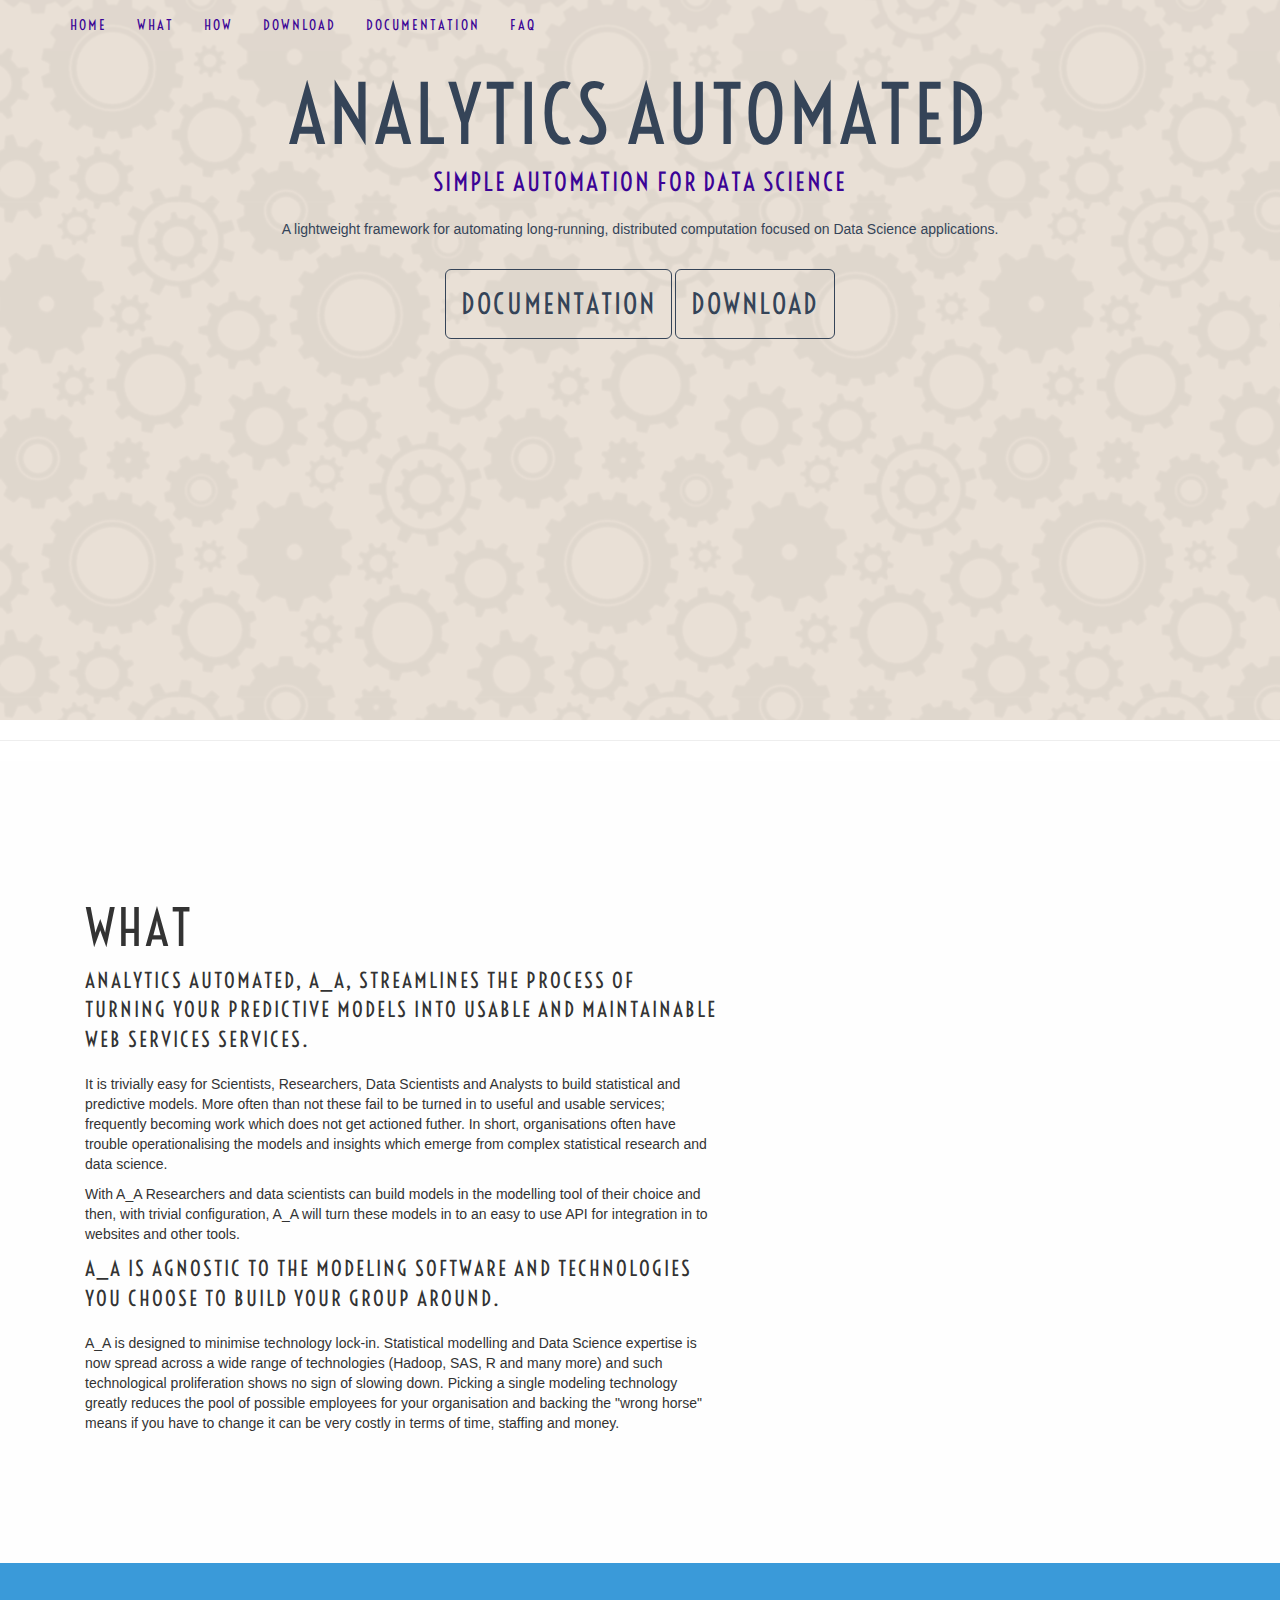
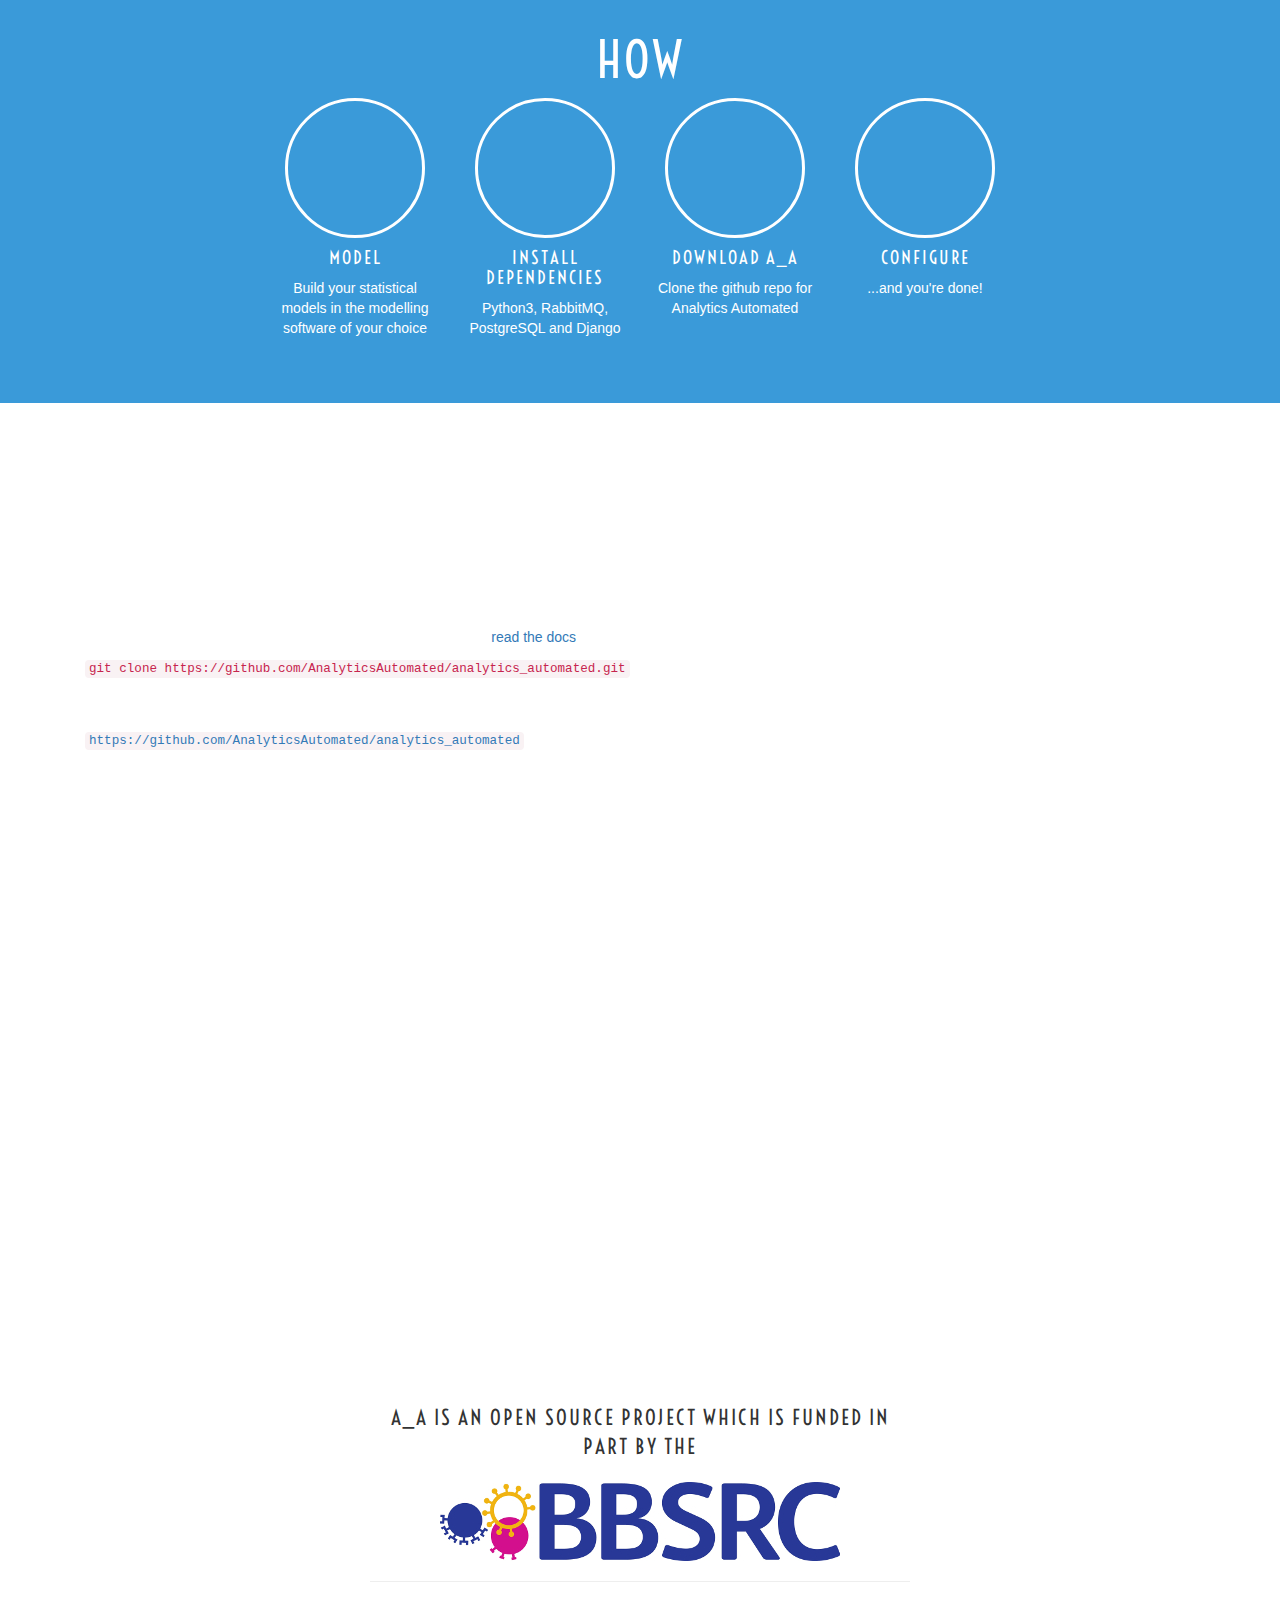
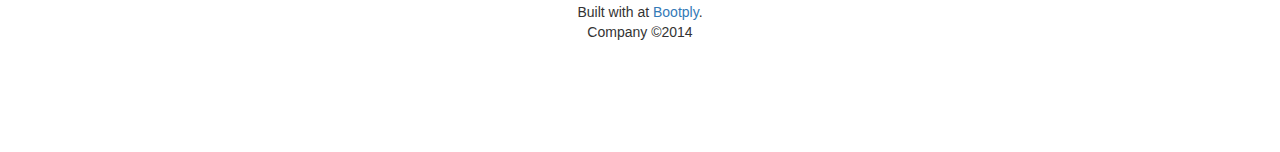
==== faq.html @ ac3662d9 "upgrade to latest font-awesome 4.x" ====
<!DOCTYPE html>
<html lang="en">
	<head>
		<meta http-equiv="content-type" content="text/html; charset=UTF-8">
		<meta charset="utf-8">
		<title>Analytics Automated</title>
		<meta name="generator" content="Bootply" />
		<meta name="viewport" content="width=device-width, initial-scale=1, maximum-scale=1">
		<link href="static/bootstrap-3.3.5-dist/css/bootstrap.min.css" type="text/css" rel="stylesheet">
		<link href="static/css/font-awesome.min.css" type="text/css" rel="stylesheet">
		<!--[if lt IE 9]>
			<script src="//html5shim.googlecode.com/svn/trunk/html5.js"></script>
		<![endif]-->
		<link href="static/css/styles.css" rel="stylesheet">
	</head>
	<body>

<div class="navbar navbar-fixed-top alt" data-spy="affix" data-offset-top="1000">
  <div class="container">
    <div class="navbar-header">
      <a href="#" class="navbar-brand">Home</a>
      <a class="navbar-toggle" data-toggle="collapse" data-target=".navbar-collapse">
        <span class="icon-bar"></span>
        <span class="icon-bar"></span>
        <span class="icon-bar"></span>
      </a>
    </div>
    <div class="navbar-collapse collapse" id="navbar">
      <ul class="nav navbar-nav">
        <li><a href="#sec1">What</a></li>
        <li><a href="#sec2">How</a></li>
        <li><a href="#sec3">Download</a></li>
        <li><a href="documentation.html">Documentation</a></li>
        <li><a href="faq.html">FAQ</a></li>
      </ul>
    </div>
   </div>
</div>

<div class="header alt vert">
  <div class="container">

    <h1>Analytics Automated</h1>
      <p class="lead">Simple automation for Data Science</p>
      <p class="lead_para">A lightweight framework for automating long-running, distributed computation focused on Data Science applications.</p>
      <div>&nbsp;</div>
      <a href="documentation.html" class="btn btn-default btn-lg">Documentation</a>
      <a href="#sec3" class="btn btn-default btn-lg">Download</a>
  </div>
</div>

<hr>

<div id="sec1" class="blurb">
  <div class="container">
    <div class="row">
      <div class="col-md-7">
        <h1>What</h1><p class="lead">Analytics automated, A_A,
          streamlines the process of turning your predictive models into
          usable and maintainable web services services.</p>

          <p>It is trivially easy for Scientists, Researchers, Data
           Scientists and Analysts to build statistical and predictive models.
           More often than not these fail to be turned in to useful and usable
           services; frequently becoming work which does not get actioned
           futher. In short, organisations often have trouble operationalising
           the models and insights which emerge from complex statistical
           research and data science.</p>

          <p>With A_A Researchers and data scientists can build models in the
            modelling tool of their choice and then, with trivial configuration,
            A_A will turn these models in to an easy to use API
            for integration in to websites and other tools.</p>

          <p class="lead">A_A is agnostic to the modeling software and technologies you
            choose to build your group around.</p>

            <p>A_A is designed to minimise technology lock-in. Statistical
              modelling and Data Science expertise is now spread
              across a wide range of technologies (Hadoop, SAS, R and many more)
              and such technological proliferation shows no sign of slowing
              down. Picking a single modeling technology greatly reduces the
              pool of possible employees for your organisation and backing
              the "wrong horse" means if you have to change it can be very
              costly in terms of time, staffing and money.</p>

      </div>
      <div class="col-md-5">
        <h1 class="pull-right"><i class="icon-code-fork icon-3x"></i> <i class="icon-cogs icon-3x"></i> <i class="icon-bar-chart icon-3x"></i></h1>
      </div>
    </div>
  </div>
</div>

<div class="featurette" id="sec2">
  <div class="container">
    <div class="row">
      <div class="col-md-12 text-center">
        <h1>How</h1>
      </div>
    </div>
    <div class="row">
      <div class="col-md-2 col-md-offset-2 text-center">
        <div class="featurette-item">
          <i class="icon-bar-chart"></i>
          <h4>Model</h4>
          <p>Build your statistical models in the modelling software of your
            choice</p>
        </div>
      </div>
      <div class="col-md-2 text-center">
        <div class="featurette-item">
          <i class="icon-download-alt"></i>
          <h4>Install Dependencies</h4>
          <p>Python3, RabbitMQ, PostgreSQL and Django</p>
        </div>
      </div>
      <div class="col-md-2 text-center">
        <div class="featurette-item">
          <i class="icon-github-sign"></i>
          <h4>Download A_A</h4>
          <p>Clone the github repo for Analytics Automated</p>
        </div>
      </div>
      <div class="col-md-2 text-center">
        <div class="featurette-item">
          <i class="icon-sitemap"></i>
          <h4>Configure</h4>
          <p>...and you're done!</p>
        </div>
      </div>
    </div>
  </div>
</div>

<div class="callout" id="sec3">
  <div class="container">
    <div class="row">
      <div class="col-md-7">
        <h1>Download</h1><p class="lead">You can download A_A by cloning the
        github repository.</p>
        <p>A_A has a large number of dependencies we strongly advise you <a href="">read the docs</a>
          before you get going.</p>
        <code>git clone https://github.com/AnalyticsAutomated/analytics_automated.git</code>
        <br /><br />
        <p>Alternatively visit the repository, make a fork and help us out!</p>
        <code><a href="https://github.com/AnalyticsAutomated/analytics_automated">https://github.com/AnalyticsAutomated/analytics_automated</a></code>
      </div>
      <div class="col-md-5">
        <h1 class="pull-right"><i class="icon-download-alt icon-3x"></i> <i class="icon-github-sign icon-3x"></i></h1>
      </div>
    </div>
  </div>
</div>


<footer>
  <div class="container">
    <div class="row">
      <div class="col-md-6 col-md-offset-3 text-center">
        <p class="lead">A_A is an Open Source project which is funded in part by the</p>
        <p><img src="static/images/bbsrc.jpg"></p>
        <hr>
        <p>Built with <i class="icon-heart-empty"></i> at <a href="http://www.bootply.com">Bootply</a>.<br>Company ©2014</p>
      </div>
    </div>
  </div>
</footer>
	<!-- script references -->
		<script src="//ajax.googleapis.com/ajax/libs/jquery/2.0.2/jquery.min.js"></script>
		<script src="static/bootstrap-3.3.5-dist/js/bootstrap.min.js"></script>
		<script src="static/js/scripts.js"></script>
	</body>
</html>
---- static/css/styles.css ----
/* -- custom css for Bootstrap 3.x --*/

/* move special fonts to HTML head for better performance */
@font-face {
  font-family: 'Voltaire';
  font-style: normal;
  font-weight: 400;
  src: local('Voltaire'), url('../fonts/Bcdym-dNGztfenGzlRsZ3_esZW2xOQ-xsNqO47m55DA.woff2') format('woff2'), url('../fonts/ag0Q3_6hjQFerbCN2Eewq_esZW2xOQ-xsNqO47m55DA.woff') format('woff');
}

/* Dark Blue   #354458
Light Blue     #3a9ad9
Contrast Green #29aba4
Beige          #e9e0d6
Red            #eb7260
Purple         #
*/

html,
body {
  height: 100%;
  width: 100%;
  font-family:Arial,sans-serif;
}

/* fix bs3 horizontal scrollbar bug */
.row { margin: 0; padding: 0 }


/* use special fonts in certain elements */
h1,h2,h3,h4,.lead,.btn,.navbar a {
  text-transform:uppercase;
  font-family:'Voltaire',Arial,sans-serif;
  letter-spacing:2px;
}

h1 {
  font-size:50px;
}

/* make images gray */
img.grayscale {
    filter: url("data:image/svg+xml;utf8,<svg xmlns=\'http://www.w3.org/2000/svg\'><filter id=\'grayscale\'><feColorMatrix type=\'matrix\' values=\'0.3333 0.3333 0.3333 0 0 0.3333 0.3333 0.3333 0 0 0.3333 0.3333 0.3333 0 0 0 0 0 1 0\'/></filter></svg>#grayscale"); /* Firefox 10+, Firefox on Android */
    filter: gray; /* IE6-9 */
    -webkit-filter: grayscale(100%); /* Chrome 19+, Safari 6+, Safari 6+ iOS */
}

.icon-bar {
   background-color:#fff;
}

.scroll-down a, .scroll-top a {
   color:#ffffff;
}

.scroll-down {
   position:fixed;
   bottom:20%;
   right:0%;
   color:#f9f9f9;
}

.scroll-top {
  background-color:#dbdbdb;
}

.vert {
  vertical-align: middle;
  width:100%;
  padding-top:4%;
  text-align:center;
}

.header .btn-lg {
   font-size:28px;
   border-color:#354458;
   padding:15px;
   background-color:transparent;
   color:#354458;
}

.header .btn-lg:hover {
   background-color:#f1f2f8;
   color:#354458;
}

.navbar a {
  color:#3B0496;
  font-size:14px;
}

.navbar-bold.affix {
  background-color:#eb7260;
}

.navbar-bold {
  background-color:#eb7260;
  font-family:'Helvetica Neue',Helvetica,Arial,sans-serif;
}

.navbar-bold li a:hover, .navbar-bold li.active {
  background-color:#eb7260;
}


.header h1 {
  font-size:80px;
  -webkit-text-stroke: 1px rgba(f,f,f,0.1);
  color:#431a6d;
  color:#354458;
  margin-left:-5px;
  margin-bottom:5px;
  text-transform:uppercase;
}

.header .lead {
  color:#eb7260;
  font-size:25px;
}

.header {
  height: 80%;
}

/* use alt in navbar and header for different color */

.alt {
  background: #e9e0d6 url('../images/pt_topo_l.png') repeat center center fixed;
}

.alt .lead {
  color: #3B0496;
}

.lead_para {
  color: #354458;
}

.alt.affix {
  background-color:#e9e0d6;
}

.alt li a:hover, .alt li.active {
  background-color:#f1f2f8;
}

.blurb {
  padding: 120px 0;
  background-color:#fefefe;
}

.blurb .panel {
  background-color:transparent;
}

.bright {
  background: #dbdbdb url('../images/pt_topo.png') repeat center center fixed;
  color:#777;
}

.featurette {
  background: #3a9ad9;
  padding: 50px 0;
  color: #ffffff;
}

.featurette-item {
  margin-bottom: 15px;
}

.featurette-item > i {
  border: 3px solid #ffffff;
  border-radius: 50%;
  display: inline-block;
  font-size: 56px;
  width: 140px;
  height: 140px;
  line-height: 136px;
  vertical-align: middle;
  text-align: center;
}

.featurette-item > i:hover {
  font-size: 68px;
}

.callout {
  color: #ffffff;
  padding-top:7%;
  height: 100%;
  width: 100%;
  background: url('../images/Clock_Cogs_blur.jpg') no-repeat center center fixed;
  -webkit-background-size: cover;
  -moz-background-size: cover;
  -o-background-size: cover;
  background-size: cover;
}

.gallery {
  padding: 50px 0;
}

.call-to-action {
  background: #eeeeee;
  padding: 50px 0;
}

.call-to-action .btn {
  margin: 10px;
}

footer {
  padding: 100px 0;
}

/* -- end custom css for Bootstrap 3.x --*/
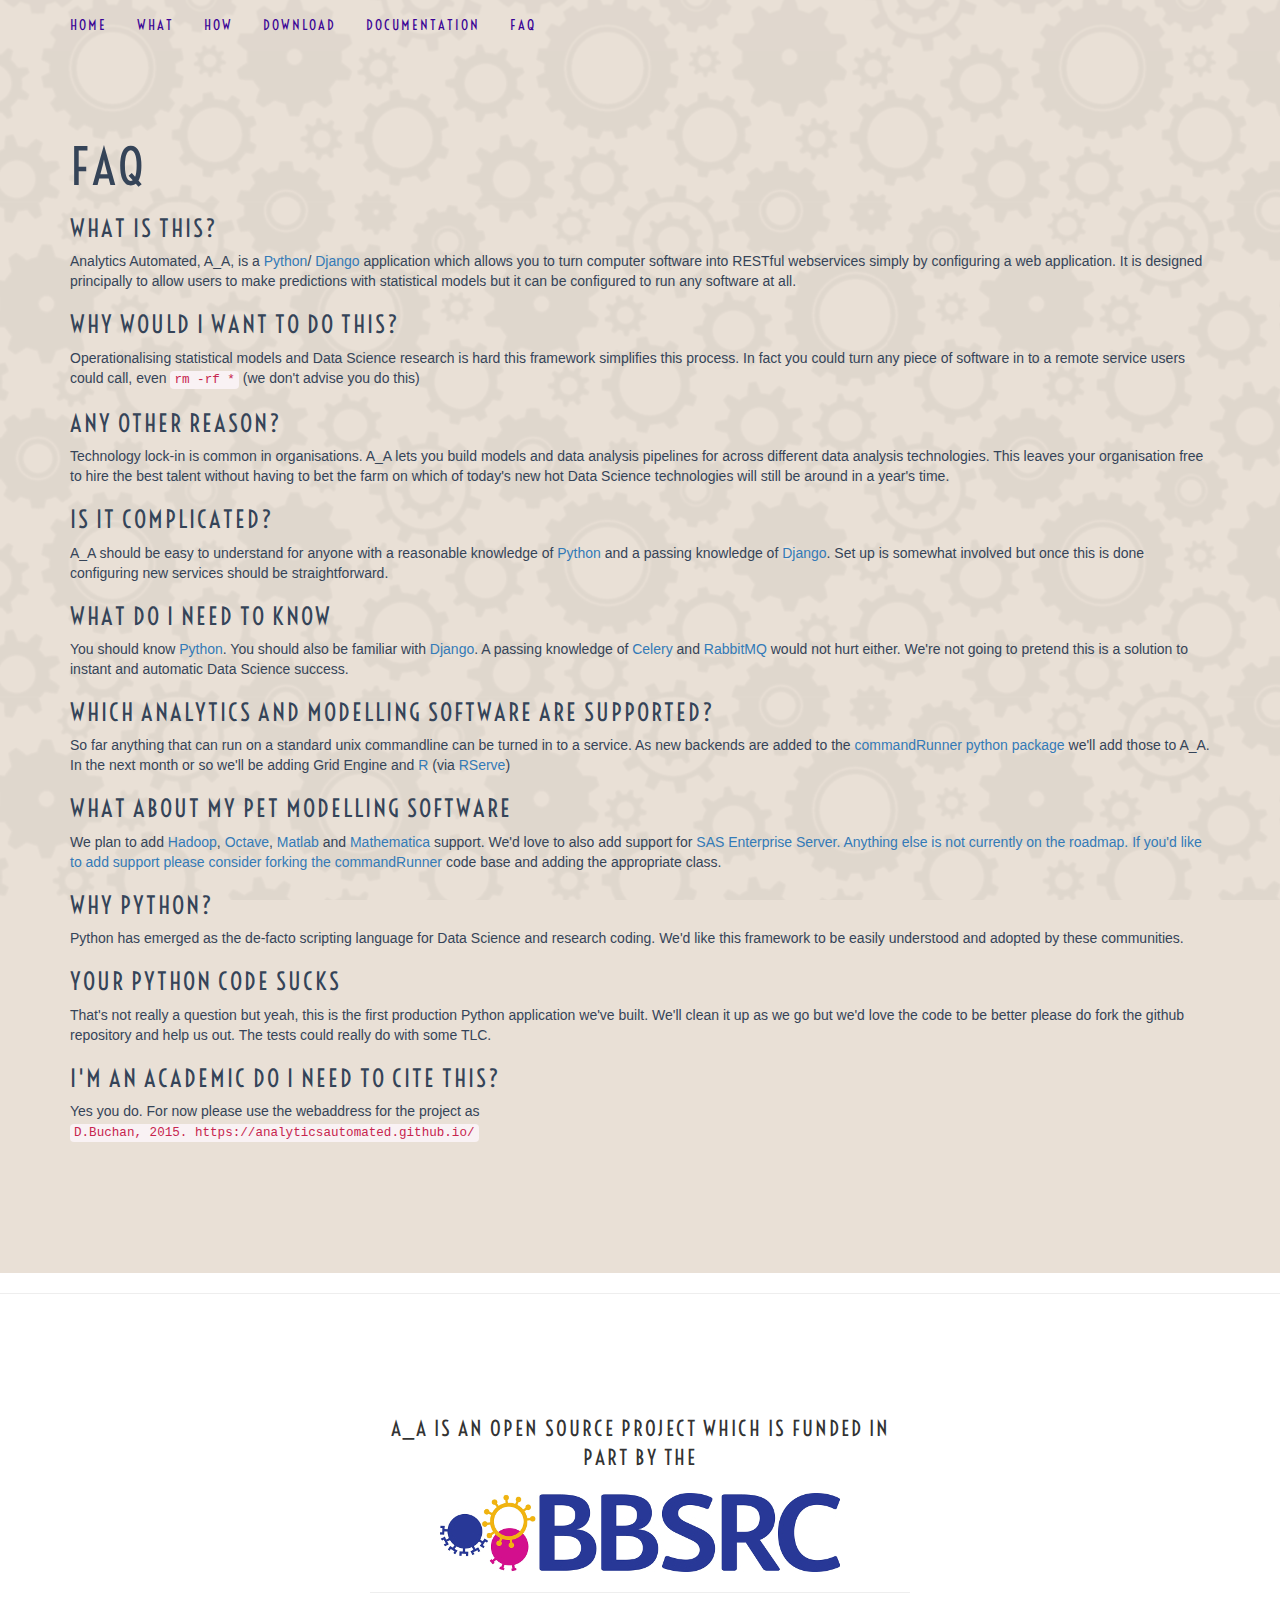
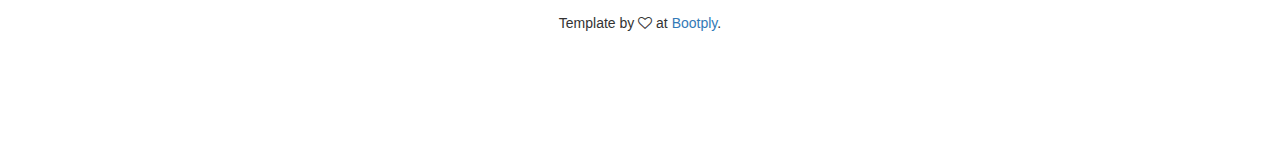
==== commit ce1d6b5d: "added faq" ====
--- a/faq.html
+++ b/faq.html
@@ -18,7 +18,7 @@
 <div class="navbar navbar-fixed-top alt" data-spy="affix" data-offset-top="1000">
   <div class="container">
     <div class="navbar-header">
-      <a href="#" class="navbar-brand">Home</a>
+      <a href="index.html" class="navbar-brand">Home</a>
       <a class="navbar-toggle" data-toggle="collapse" data-target=".navbar-collapse">
         <span class="icon-bar"></span>
         <span class="icon-bar"></span>
@@ -27,9 +27,9 @@
     </div>
     <div class="navbar-collapse collapse" id="navbar">
       <ul class="nav navbar-nav">
-        <li><a href="#sec1">What</a></li>
-        <li><a href="#sec2">How</a></li>
-        <li><a href="#sec3">Download</a></li>
+        <li><a href="index.html#sec1">What</a></li>
+        <li><a href="index.html#sec2">How</a></li>
+        <li><a href="index.html#sec3">Download</a></li>
         <li><a href="documentation.html">Documentation</a></li>
         <li><a href="faq.html">FAQ</a></li>
       </ul>
@@ -37,131 +37,96 @@
    </div>
 </div>
 
-<div class="header alt vert">
+<div class="faq_blurb">
   <div class="container">
+    <h1>FAQ</h1>
+		<ul class="list-unstyled">
+  		<li><h3>What is this?</h3>
+				<p>Analytics Automated, A_A, is a
+				<a href="https://www.python.org/download/releases/3.0/">Python</a>/
+				<a href="https://www.djangoproject.com/">Django</a> application which
+				allows you to turn computer software into RESTful webservices simply by
+				configuring a web application. It is designed principally to allow
+				users to make predictions with statistical models but it can be
+				configured to run any software at all.</p>
+			</li>
+			<li><h3>Why would I want to do this?</h3>
+				<p>Operationalising statistical models and Data Science research is
+				hard this framework simplifies this process. In fact you could turn
+				any piece of software in to a remote service users could call, even
+				<code>rm -rf *</code> (we don't advise you do this)</p>
+			</li>
+			<li><h3>Any other reason?</h3>
+				<p>Technology lock-in is common in organisations. A_A lets you build
+				models and data analysis pipelines for across different data
+				analysis technologies. This leaves your organisation free to hire
+				the best talent without having to bet the farm on which of today's
+				new hot Data Science technologies will still be around in a year's
+				time.</p>
+			</li>
+			<li><h3>Is it complicated?</h3>
+				<p>A_A should be easy to understand for anyone with a reasonable
+				knowledge of <a href="https://www.python.org/download/releases/3.0/">Python</a>
+				and a passing knowledge of <a href="https://www.djangoproject.com/">Django</a>. Set up is
+				somewhat involved but once this is done configuring new services should
+				be straightforward.</p>
+			</li>
+			<li><h3>What do I need to know</h3>
+				<p>You should know
+					<a href="https://www.python.org/download/releases/3.0/">Python</a>.
+					You should also be familiar with <a href="https://www.djangoproject.com/">Django</a>.
+					A passing knowledge of <a href="http://www.celeryproject.org/">Celery</a>
+					and <a href="https://www.rabbitmq.com/">RabbitMQ</a> would not hurt either.
+					We're not going to pretend this is a solution to instant and automatic
+					Data Science success.</p>
+			</li>
+			<li><h3>Which analytics and modelling software are supported?</h3>
+				<p>So far anything that can run on a standard unix commandline
+				can be turned in to a service. As new backends are added to the
+				<a href="https://pypi.python.org/pypi/commandRunner">commandRunner python package</a>
+				we'll add those to A_A. In the next month	or so we'll be adding	Grid
+				Engine and <a href="https://www.r-project.org/">R</a> (via
+				<a href="https://rforge.net/Rserve/">RServe</a>)</p>
+			</li>
+			<li><h3>What about my pet modelling software</h3>
+				<p>We plan to add <a href="https://hadoop.apache.org/">Hadoop</a>,
+					<a href="https://www.gnu.org/software/octave/">Octave</a>,
+					<a href="http://uk.mathworks.com/">Matlab</a> and
+					<a href="https://www.wolfram.com/mathematica/">Mathematica</a> support. We'd love to also
+				add support for <a href="">SAS Enterprise Server. Anything else is not currently
+				on the roadmap. If you'd like to add support please consider forking
+				the <a href="ttps://pypi.python.org/pypi/commandRunner">commandRunner</a> code base and adding the appropriate class.</p>
+			</li>
+			<li><h3>Why Python?</h3>
+				<p>Python has emerged as the de-facto scripting language for Data
+					 Science and research coding. We'd like this framework to be easily
+					understood and adopted by these communities.</p>
+			</li>
+			<li><h3>Your Python code sucks</h3>
+				<p>That's not really a question but yeah, this is the first production
+				Python application we've built. We'll clean it up as we go but we'd
+				love the code to be better please do fork the github repository and
+				help us out. The tests could really	do with some TLC.</p>
+			</li>
+			<li><h3>I'm an academic do I need to cite this?</h3>
+				<p>Yes you do. For now please use the webaddress for the project as<br />
+				<code>D.Buchan, 2015. https://analyticsautomated.github.io/</code></p>
+			</li>
 
-    <h1>Analytics Automated</h1>
-      <p class="lead">Simple automation for Data Science</p>
-      <p class="lead_para">A lightweight framework for automating long-running, distributed computation focused on Data Science applications.</p>
-      <div>&nbsp;</div>
-      <a href="documentation.html" class="btn btn-default btn-lg">Documentation</a>
-      <a href="#sec3" class="btn btn-default btn-lg">Download</a>
+		</ul>
   </div>
 </div>
 
 <hr>
-
-<div id="sec1" class="blurb">
-  <div class="container">
-    <div class="row">
-      <div class="col-md-7">
-        <h1>What</h1><p class="lead">Analytics automated, A_A,
-          streamlines the process of turning your predictive models into
-          usable and maintainable web services services.</p>
-
-          <p>It is trivially easy for Scientists, Researchers, Data
-           Scientists and Analysts to build statistical and predictive models.
-           More often than not these fail to be turned in to useful and usable
-           services; frequently becoming work which does not get actioned
-           futher. In short, organisations often have trouble operationalising
-           the models and insights which emerge from complex statistical
-           research and data science.</p>
-
-          <p>With A_A Researchers and data scientists can build models in the
-            modelling tool of their choice and then, with trivial configuration,
-            A_A will turn these models in to an easy to use API
-            for integration in to websites and other tools.</p>
-
-          <p class="lead">A_A is agnostic to the modeling software and technologies you
-            choose to build your group around.</p>
-
-            <p>A_A is designed to minimise technology lock-in. Statistical
-              modelling and Data Science expertise is now spread
-              across a wide range of technologies (Hadoop, SAS, R and many more)
-              and such technological proliferation shows no sign of slowing
-              down. Picking a single modeling technology greatly reduces the
-              pool of possible employees for your organisation and backing
-              the "wrong horse" means if you have to change it can be very
-              costly in terms of time, staffing and money.</p>
-
-      </div>
-      <div class="col-md-5">
-        <h1 class="pull-right"><i class="icon-code-fork icon-3x"></i> <i class="icon-cogs icon-3x"></i> <i class="icon-bar-chart icon-3x"></i></h1>
-      </div>
-    </div>
-  </div>
-</div>
-
-<div class="featurette" id="sec2">
-  <div class="container">
-    <div class="row">
-      <div class="col-md-12 text-center">
-        <h1>How</h1>
-      </div>
-    </div>
-    <div class="row">
-      <div class="col-md-2 col-md-offset-2 text-center">
-        <div class="featurette-item">
-          <i class="icon-bar-chart"></i>
-          <h4>Model</h4>
-          <p>Build your statistical models in the modelling software of your
-            choice</p>
-        </div>
-      </div>
-      <div class="col-md-2 text-center">
-        <div class="featurette-item">
-          <i class="icon-download-alt"></i>
-          <h4>Install Dependencies</h4>
-          <p>Python3, RabbitMQ, PostgreSQL and Django</p>
-        </div>
-      </div>
-      <div class="col-md-2 text-center">
-        <div class="featurette-item">
-          <i class="icon-github-sign"></i>
-          <h4>Download A_A</h4>
-          <p>Clone the github repo for Analytics Automated</p>
-        </div>
-      </div>
-      <div class="col-md-2 text-center">
-        <div class="featurette-item">
-          <i class="icon-sitemap"></i>
-          <h4>Configure</h4>
-          <p>...and you're done!</p>
-        </div>
-      </div>
-    </div>
-  </div>
-</div>
-
-<div class="callout" id="sec3">
-  <div class="container">
-    <div class="row">
-      <div class="col-md-7">
-        <h1>Download</h1><p class="lead">You can download A_A by cloning the
-        github repository.</p>
-        <p>A_A has a large number of dependencies we strongly advise you <a href="">read the docs</a>
-          before you get going.</p>
-        <code>git clone https://github.com/AnalyticsAutomated/analytics_automated.git</code>
-        <br /><br />
-        <p>Alternatively visit the repository, make a fork and help us out!</p>
-        <code><a href="https://github.com/AnalyticsAutomated/analytics_automated">https://github.com/AnalyticsAutomated/analytics_automated</a></code>
-      </div>
-      <div class="col-md-5">
-        <h1 class="pull-right"><i class="icon-download-alt icon-3x"></i> <i class="icon-github-sign icon-3x"></i></h1>
-      </div>
-    </div>
-  </div>
-</div>
-
 
 <footer>
   <div class="container">
     <div class="row">
       <div class="col-md-6 col-md-offset-3 text-center">
         <p class="lead">A_A is an Open Source project which is funded in part by the</p>
-        <p><img src="static/images/bbsrc.jpg"></p>
+        <p><a href="http://www.bbsrc.ac.uk/"><img src="static/images/bbsrc.jpg"></a></p>
         <hr>
-        <p>Built with <i class="icon-heart-empty"></i> at <a href="http://www.bootply.com">Bootply</a>.<br>Company ©2014</p>
+        <p>Template by <i class="fa fa-heart-o"></i> at <a href="http://www.bootply.com">Bootply</a>.<br></p>
       </div>
     </div>
   </div>
--- a/static/css/styles.css
+++ b/static/css/styles.css
@@ -71,6 +71,14 @@
   text-align:center;
 }
 
+.faq {
+  vertical-align: middle;
+  width:100%;
+  padding-top:4%;
+  height: 100%;
+}
+
+
 .header .btn-lg {
    font-size:28px;
    border-color:#354458;
@@ -106,7 +114,6 @@
 .header h1 {
   font-size:80px;
   -webkit-text-stroke: 1px rgba(f,f,f,0.1);
-  color:#431a6d;
   color:#354458;
   margin-left:-5px;
   margin-bottom:5px;
@@ -152,6 +159,18 @@
 .blurb .panel {
   background-color:transparent;
 }
+
+.faq_blurb {
+  padding: 120px 0;
+  color:#354458;
+  background: #e9e0d6 url('../images/pt_topo_l.png') repeat center center fixed;
+}
+
+.faq_blurb .panel {
+  background-color:transparent;
+}
+
+
 
 .bright {
   background: #dbdbdb url('../images/pt_topo.png') repeat center center fixed;
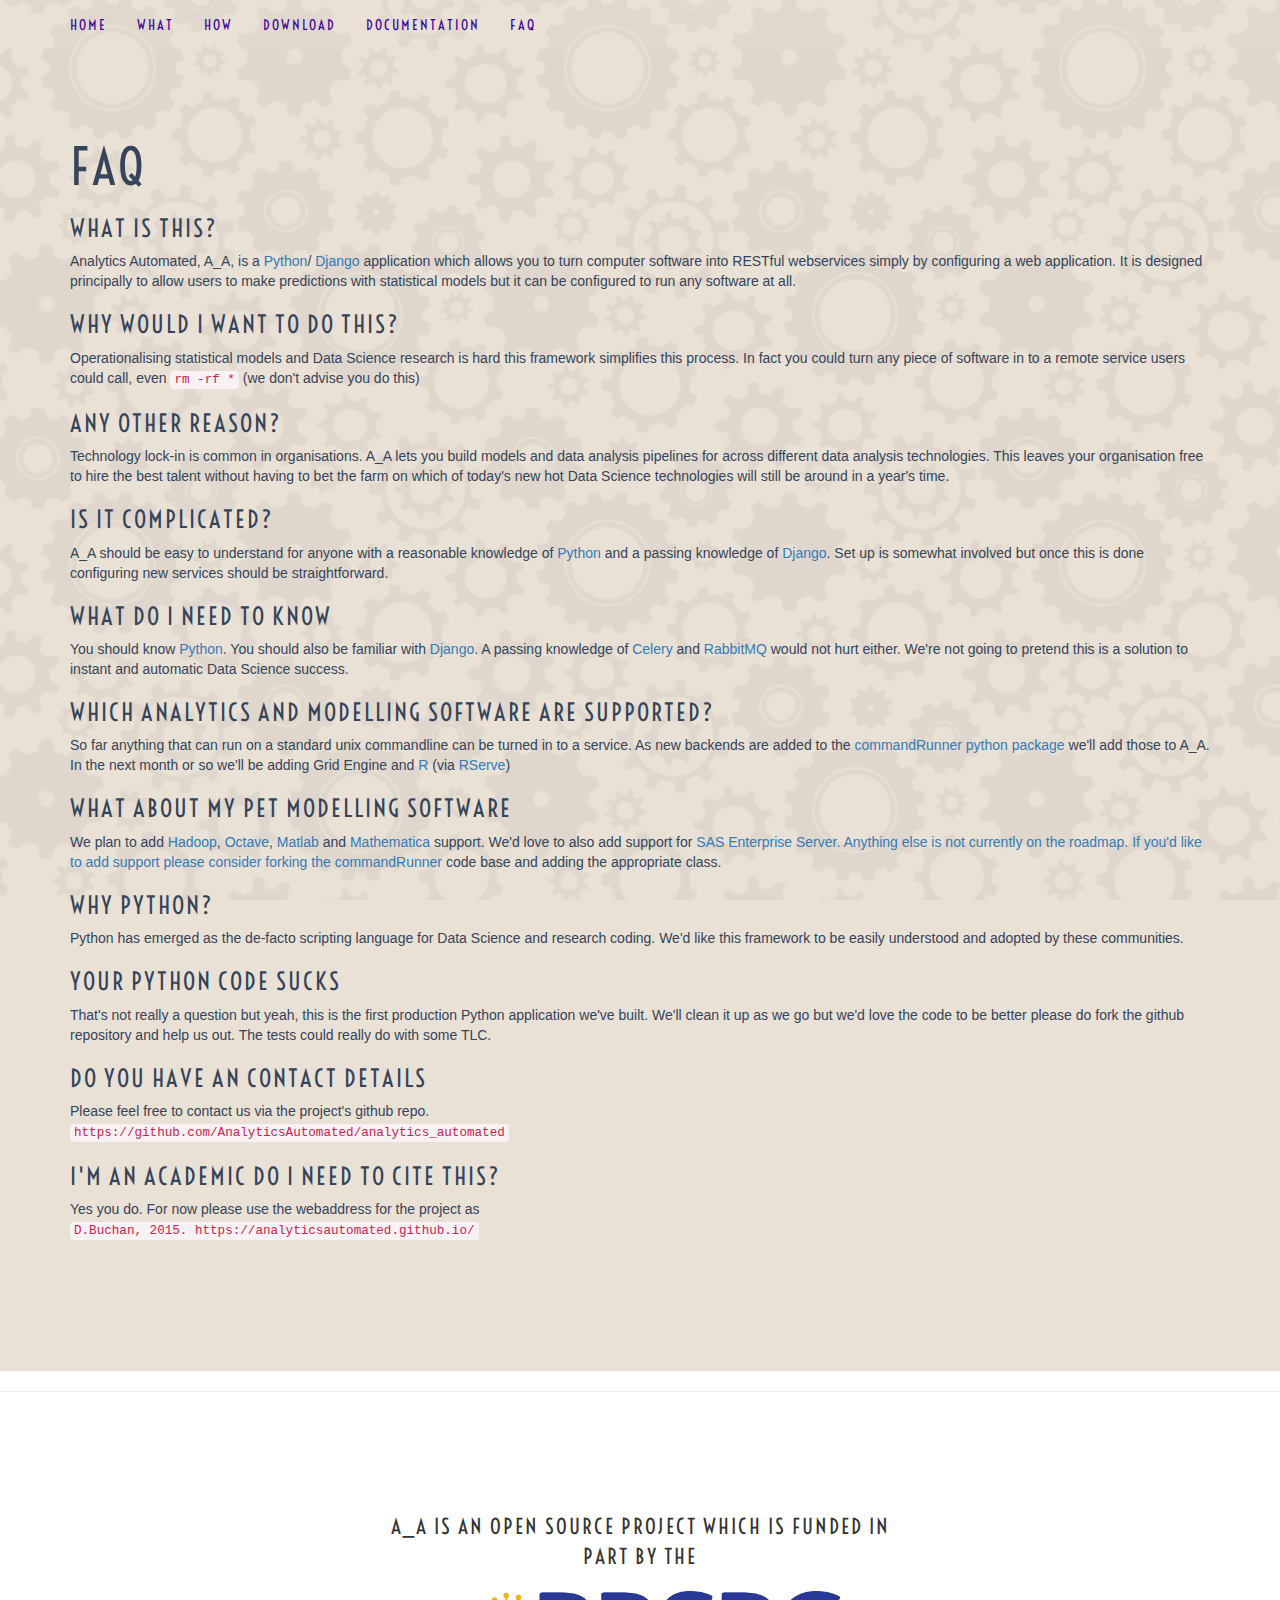
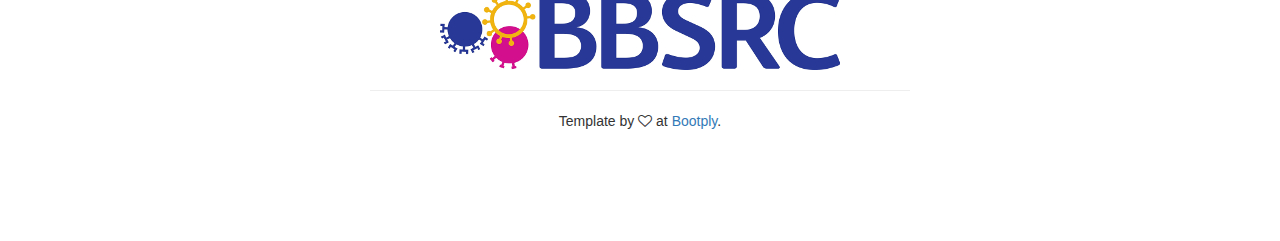
==== commit 53d93bb1: "added faq" ====
--- a/faq.html
+++ b/faq.html
@@ -108,6 +108,11 @@
 				love the code to be better please do fork the github repository and
 				help us out. The tests could really	do with some TLC.</p>
 			</li>
+			<li><h3>Do you have an contact details</h3>
+				<p>Please feel free to contact us via the project's github repo.<br />
+				<code>https://github.com/AnalyticsAutomated/analytics_automated</code></p>
+			</li>
+
 			<li><h3>I'm an academic do I need to cite this?</h3>
 				<p>Yes you do. For now please use the webaddress for the project as<br />
 				<code>D.Buchan, 2015. https://analyticsautomated.github.io/</code></p>
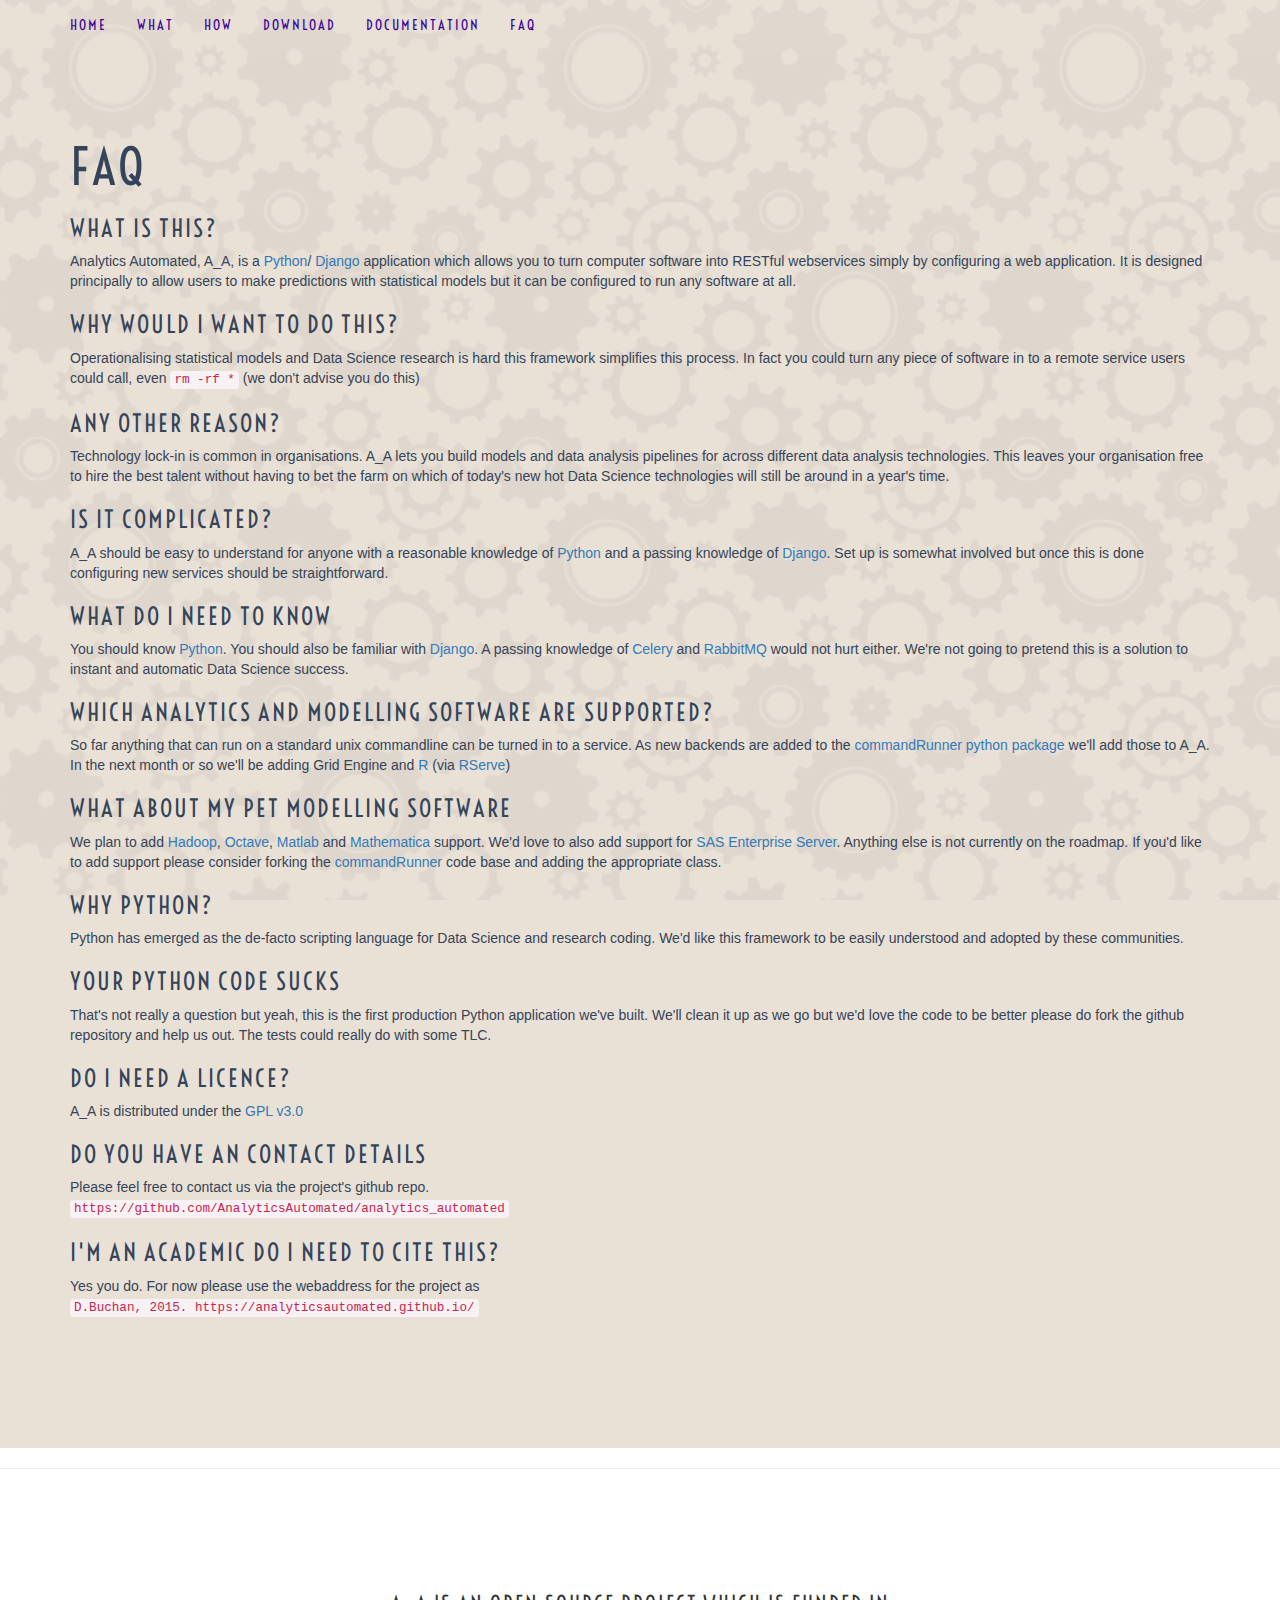
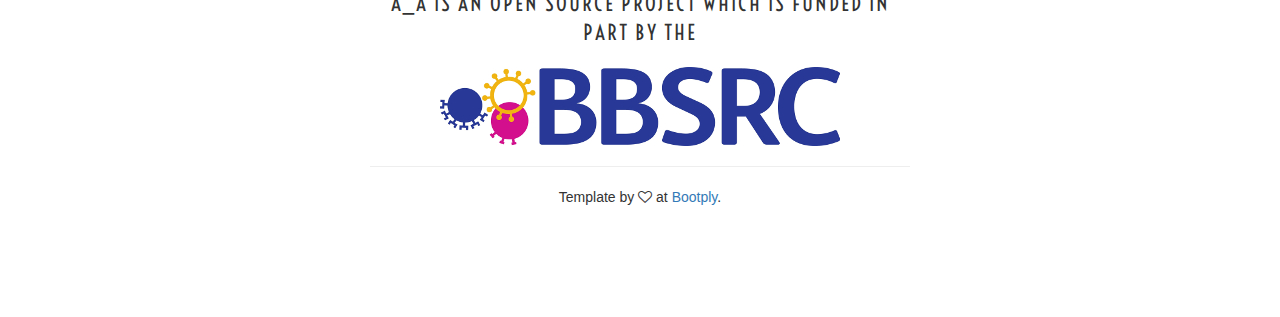
==== commit 0deaffd8: "faq typo" ====
--- a/faq.html
+++ b/faq.html
@@ -93,7 +93,7 @@
 					<a href="https://www.gnu.org/software/octave/">Octave</a>,
 					<a href="http://uk.mathworks.com/">Matlab</a> and
 					<a href="https://www.wolfram.com/mathematica/">Mathematica</a> support. We'd love to also
-				add support for <a href="">SAS Enterprise Server. Anything else is not currently
+				add support for <a href="https://support.sas.com">SAS Enterprise Server</a>. Anything else is not currently
 				on the roadmap. If you'd like to add support please consider forking
 				the <a href="ttps://pypi.python.org/pypi/commandRunner">commandRunner</a> code base and adding the appropriate class.</p>
 			</li>
@@ -108,6 +108,10 @@
 				love the code to be better please do fork the github repository and
 				help us out. The tests could really	do with some TLC.</p>
 			</li>
+			<li><h3>Do I need a licence?</h3>
+				<p>A_A is distributed under the <a href="https://www.gnu.org/licenses/gpl-3.0.en.html">GPL v3.0</a></p>
+			</li>
+
 			<li><h3>Do you have an contact details</h3>
 				<p>Please feel free to contact us via the project's github repo.<br />
 				<code>https://github.com/AnalyticsAutomated/analytics_automated</code></p>
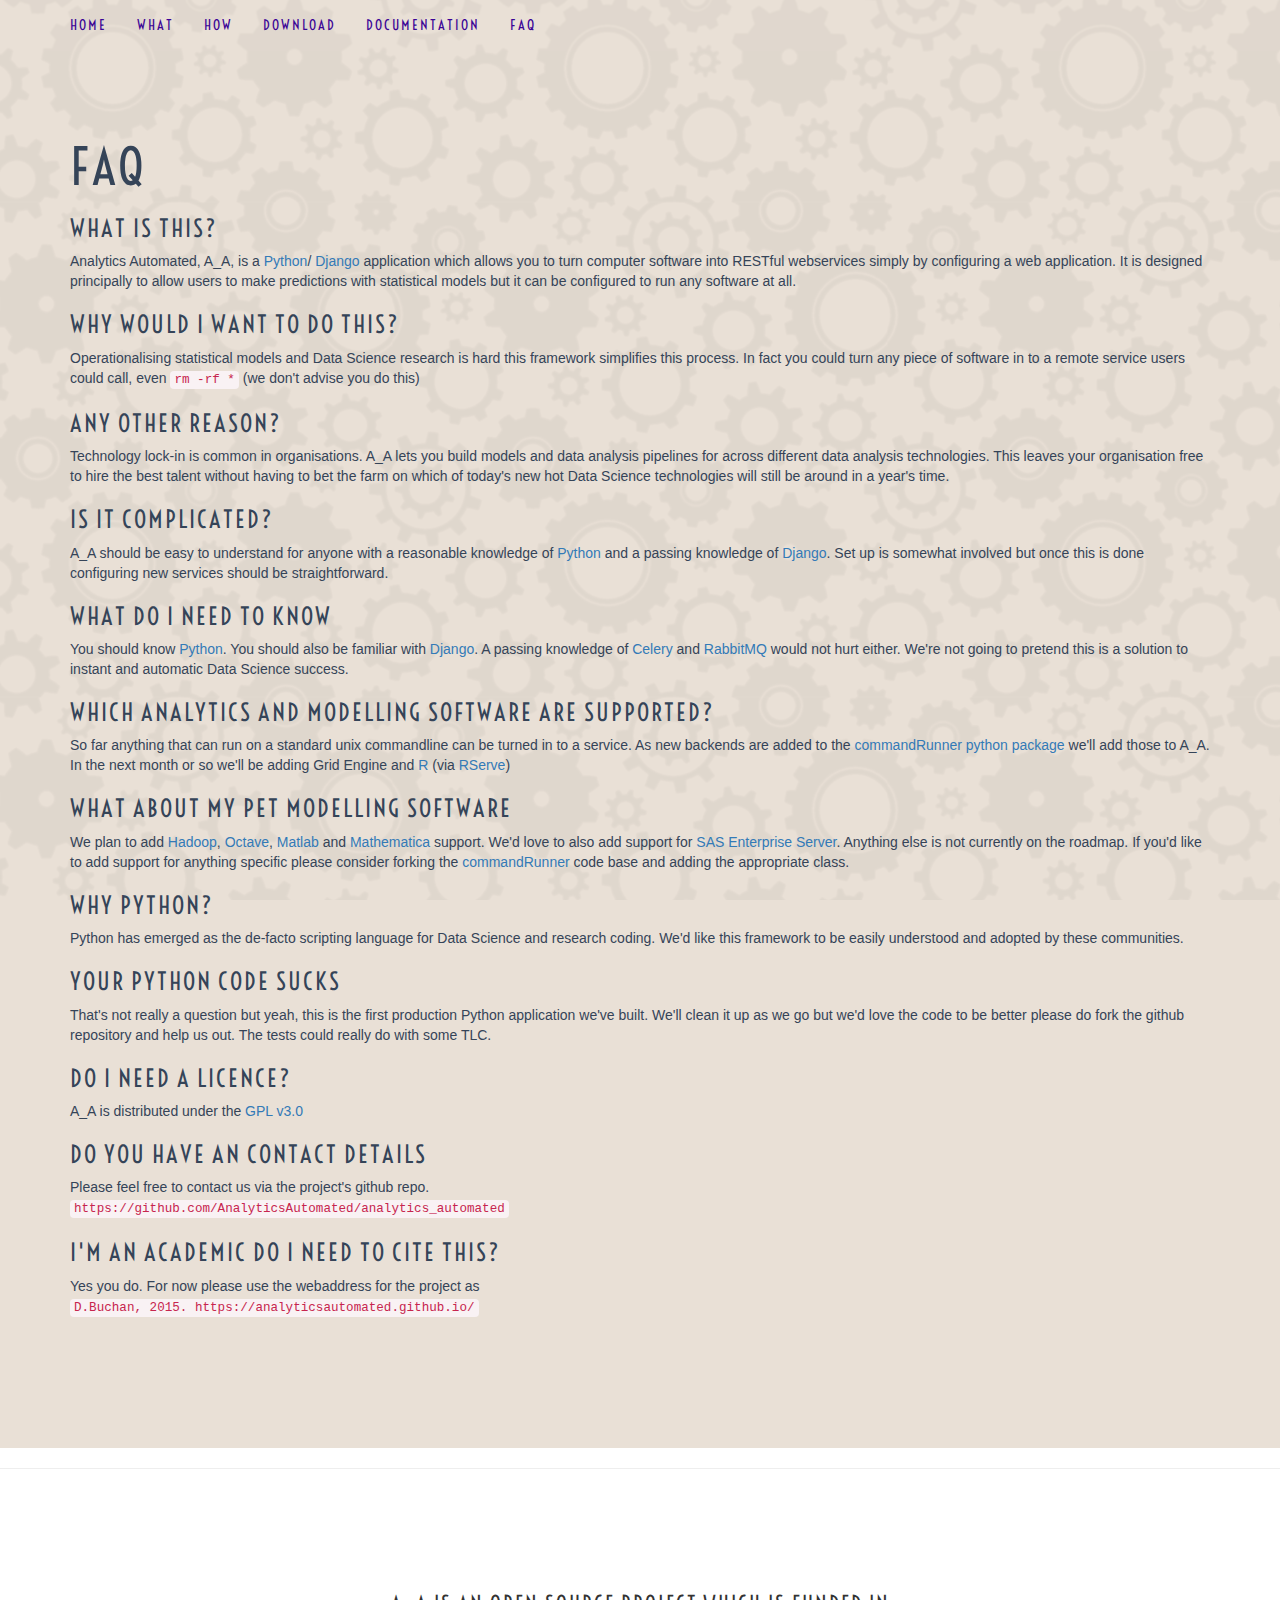
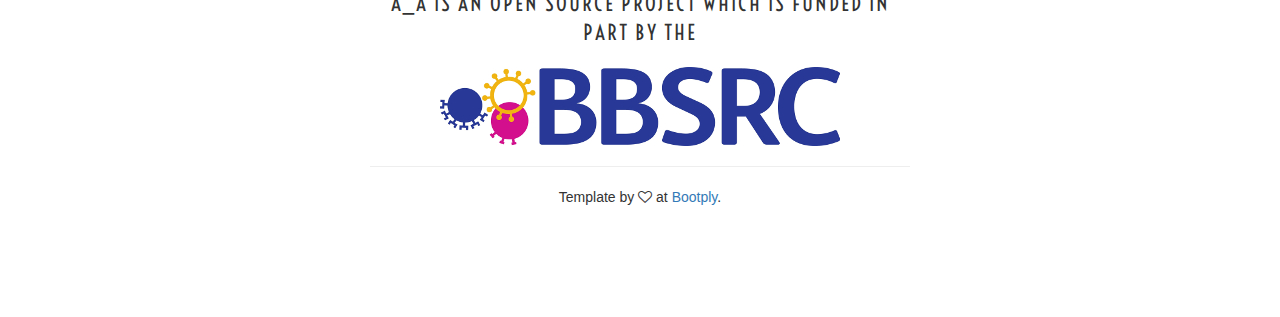
==== commit c42b1446: "faq typo" ====
--- a/faq.html
+++ b/faq.html
@@ -94,7 +94,7 @@
 					<a href="http://uk.mathworks.com/">Matlab</a> and
 					<a href="https://www.wolfram.com/mathematica/">Mathematica</a> support. We'd love to also
 				add support for <a href="https://support.sas.com">SAS Enterprise Server</a>. Anything else is not currently
-				on the roadmap. If you'd like to add support please consider forking
+				on the roadmap. If you'd like to add support for anything specific please consider forking
 				the <a href="ttps://pypi.python.org/pypi/commandRunner">commandRunner</a> code base and adding the appropriate class.</p>
 			</li>
 			<li><h3>Why Python?</h3>
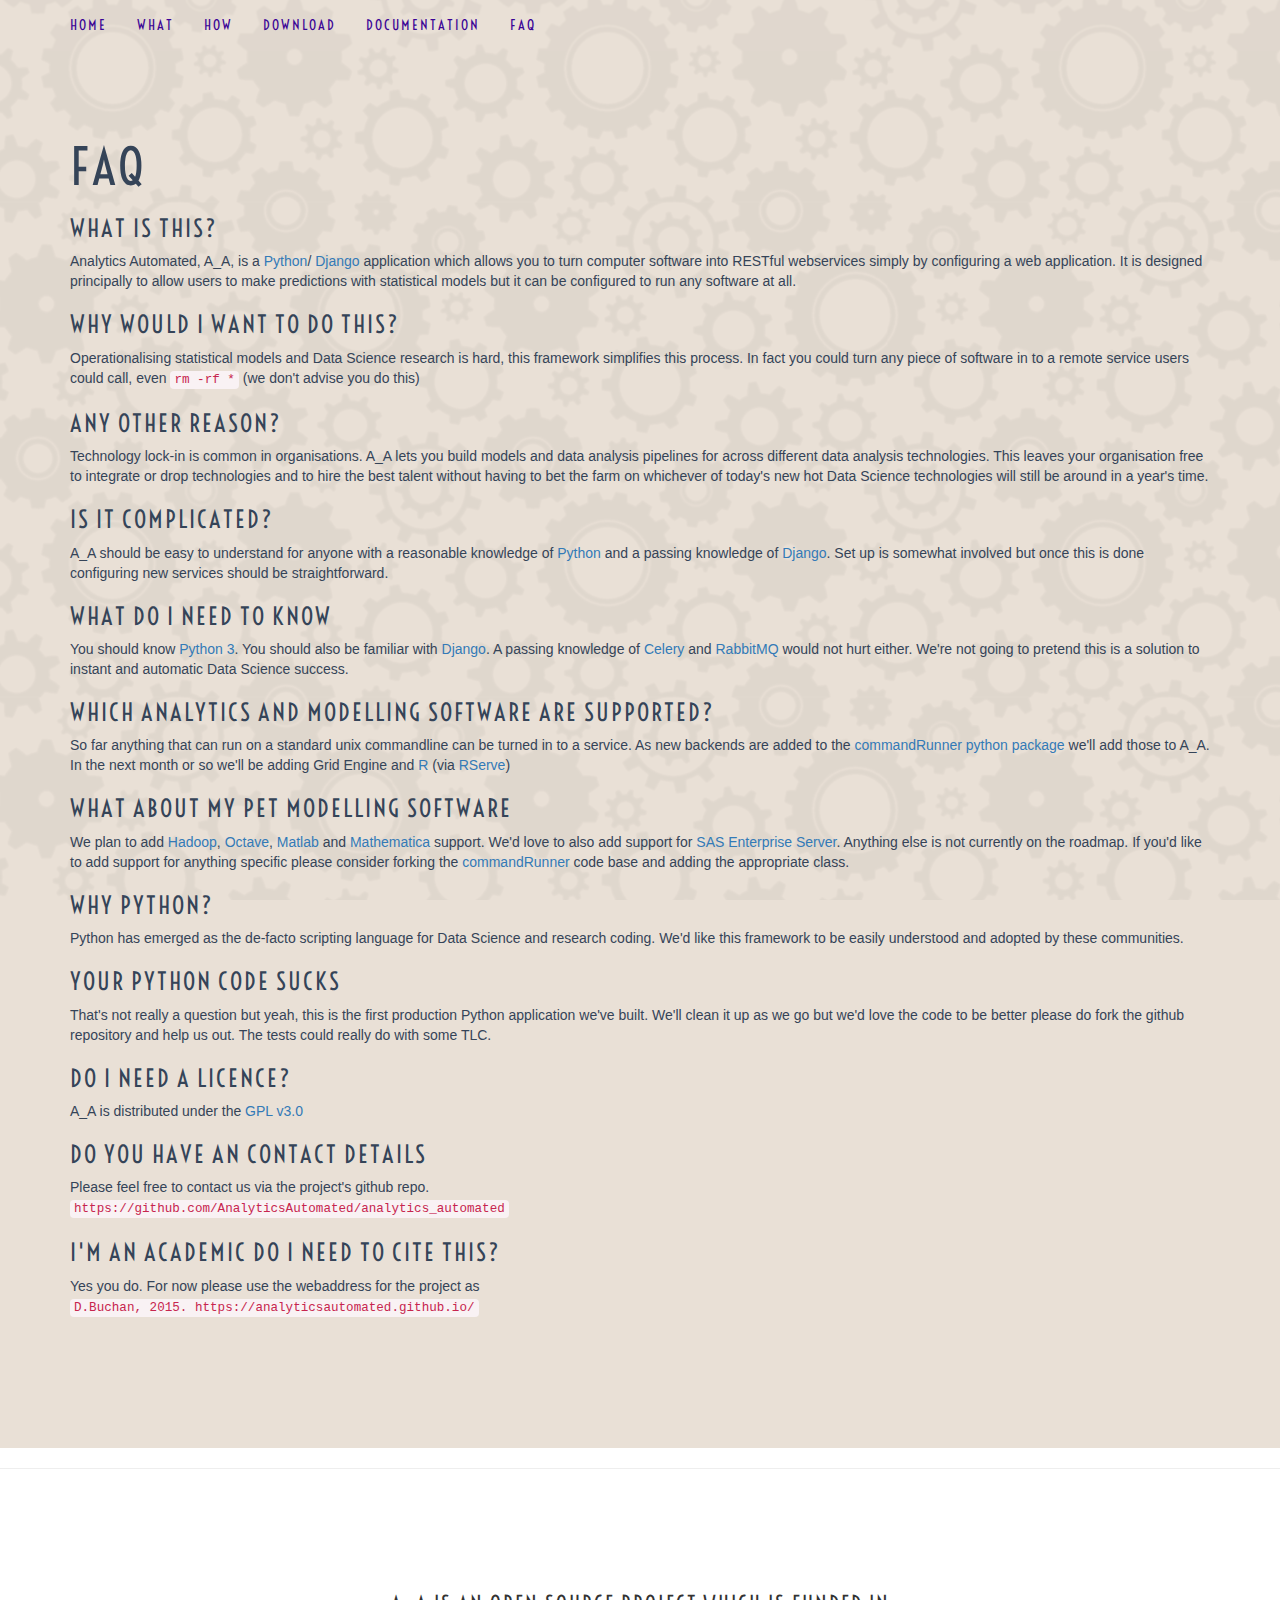
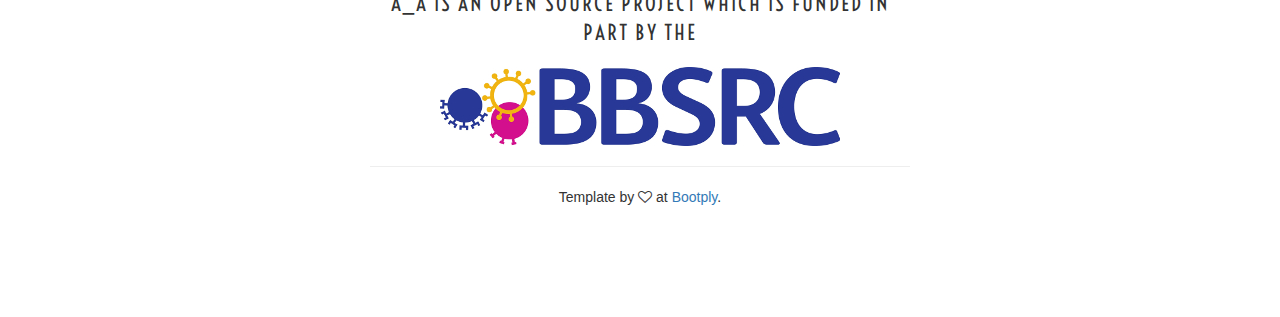
==== commit 2e2561a4: "faq update" ====
--- a/faq.html
+++ b/faq.html
@@ -52,15 +52,16 @@
 			</li>
 			<li><h3>Why would I want to do this?</h3>
 				<p>Operationalising statistical models and Data Science research is
-				hard this framework simplifies this process. In fact you could turn
+				hard, this framework simplifies this process. In fact you could turn
 				any piece of software in to a remote service users could call, even
 				<code>rm -rf *</code> (we don't advise you do this)</p>
 			</li>
 			<li><h3>Any other reason?</h3>
 				<p>Technology lock-in is common in organisations. A_A lets you build
 				models and data analysis pipelines for across different data
-				analysis technologies. This leaves your organisation free to hire
-				the best talent without having to bet the farm on which of today's
+				analysis technologies. This leaves your organisation free to integrate
+				or drop technologies and to  hire
+				the best talent without having to bet the farm on whichever of today's
 				new hot Data Science technologies will still be around in a year's
 				time.</p>
 			</li>
@@ -73,7 +74,7 @@
 			</li>
 			<li><h3>What do I need to know</h3>
 				<p>You should know
-					<a href="https://www.python.org/download/releases/3.0/">Python</a>.
+					<a href="https://www.python.org/download/releases/3.0/">Python 3</a>.
 					You should also be familiar with <a href="https://www.djangoproject.com/">Django</a>.
 					A passing knowledge of <a href="http://www.celeryproject.org/">Celery</a>
 					and <a href="https://www.rabbitmq.com/">RabbitMQ</a> would not hurt either.
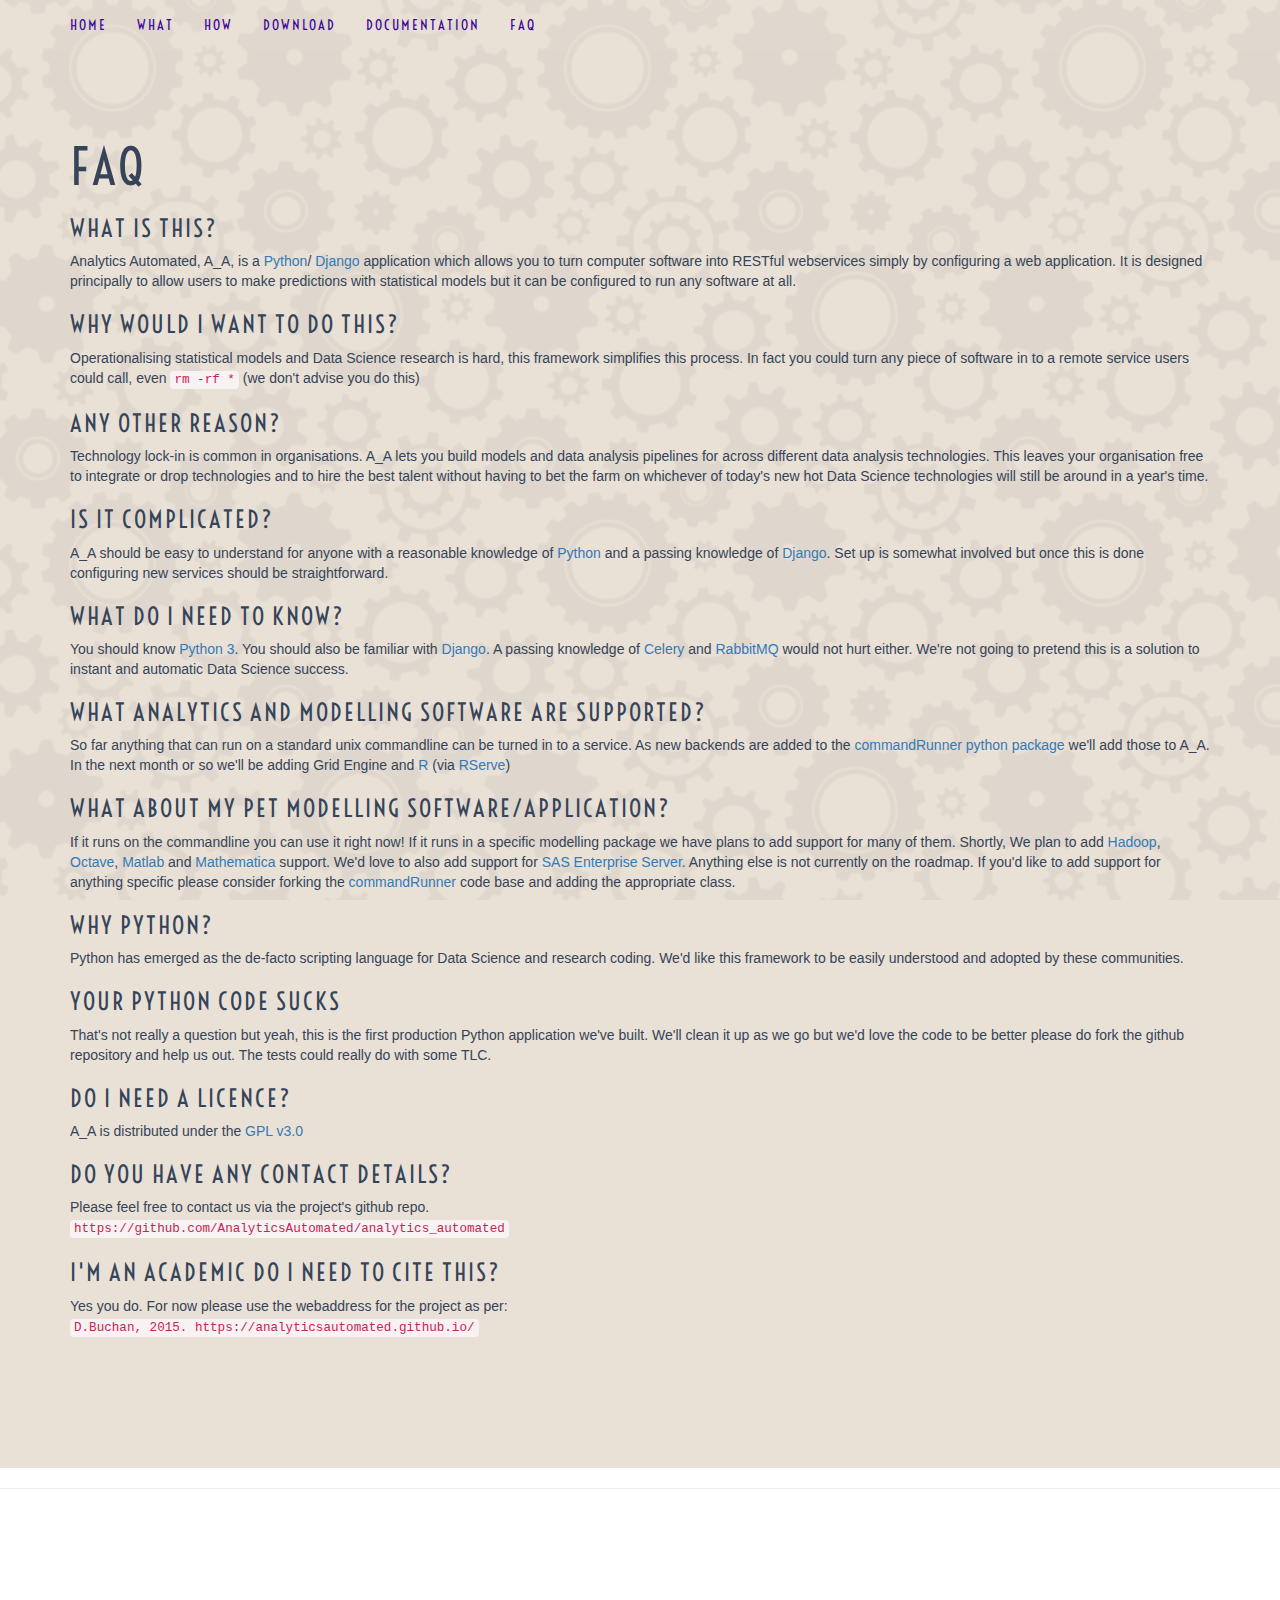
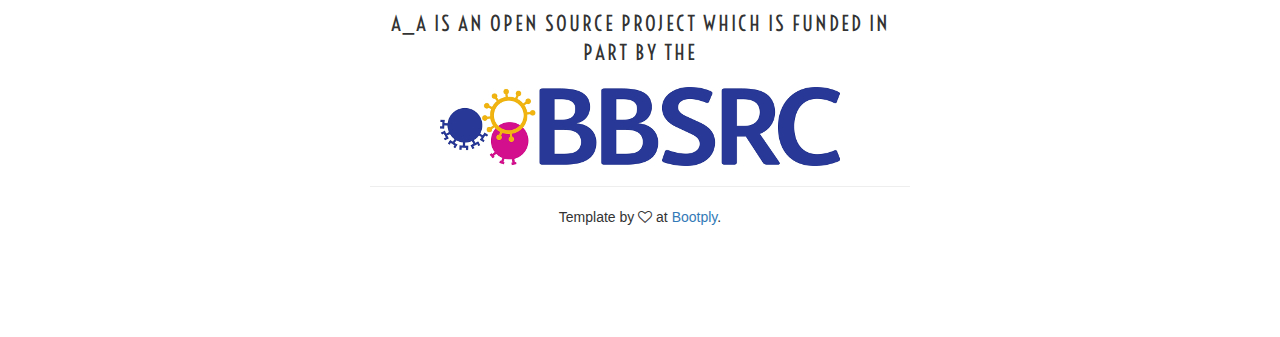
==== commit b2ca37de: "minor faq typos" ====
--- a/faq.html
+++ b/faq.html
@@ -72,7 +72,7 @@
 				somewhat involved but once this is done configuring new services should
 				be straightforward.</p>
 			</li>
-			<li><h3>What do I need to know</h3>
+			<li><h3>What do I need to know?</h3>
 				<p>You should know
 					<a href="https://www.python.org/download/releases/3.0/">Python 3</a>.
 					You should also be familiar with <a href="https://www.djangoproject.com/">Django</a>.
@@ -81,7 +81,7 @@
 					We're not going to pretend this is a solution to instant and automatic
 					Data Science success.</p>
 			</li>
-			<li><h3>Which analytics and modelling software are supported?</h3>
+			<li><h3>What analytics and modelling software are supported?</h3>
 				<p>So far anything that can run on a standard unix commandline
 				can be turned in to a service. As new backends are added to the
 				<a href="https://pypi.python.org/pypi/commandRunner">commandRunner python package</a>
@@ -89,14 +89,18 @@
 				Engine and <a href="https://www.r-project.org/">R</a> (via
 				<a href="https://rforge.net/Rserve/">RServe</a>)</p>
 			</li>
-			<li><h3>What about my pet modelling software</h3>
-				<p>We plan to add <a href="https://hadoop.apache.org/">Hadoop</a>,
+			<li><h3>What about my pet modelling software/application?</h3>
+				<p>If it runs on the commandline you can use it right now! If it runs in
+					a specific modelling package we have plans to add support for many of
+					them. Shortly, We plan to add <a href="https://hadoop.apache.org/">Hadoop</a>,
 					<a href="https://www.gnu.org/software/octave/">Octave</a>,
 					<a href="http://uk.mathworks.com/">Matlab</a> and
-					<a href="https://www.wolfram.com/mathematica/">Mathematica</a> support. We'd love to also
-				add support for <a href="https://support.sas.com">SAS Enterprise Server</a>. Anything else is not currently
-				on the roadmap. If you'd like to add support for anything specific please consider forking
-				the <a href="ttps://pypi.python.org/pypi/commandRunner">commandRunner</a> code base and adding the appropriate class.</p>
+					<a href="https://www.wolfram.com/mathematica/">Mathematica</a> support.
+					We'd love to also	add support for <a href="https://support.sas.com">SAS
+						Enterprise Server</a>. Anything else is not currently	on the roadmap.
+						If you'd like to add support for anything specific please consider
+						forking	the <a href="ttps://pypi.python.org/pypi/commandRunner">commandRunner</a>
+						code base and adding the appropriate class.</p>
 			</li>
 			<li><h3>Why Python?</h3>
 				<p>Python has emerged as the de-facto scripting language for Data
@@ -113,13 +117,13 @@
 				<p>A_A is distributed under the <a href="https://www.gnu.org/licenses/gpl-3.0.en.html">GPL v3.0</a></p>
 			</li>
 
-			<li><h3>Do you have an contact details</h3>
+			<li><h3>Do you have any contact details?</h3>
 				<p>Please feel free to contact us via the project's github repo.<br />
 				<code>https://github.com/AnalyticsAutomated/analytics_automated</code></p>
 			</li>
 
 			<li><h3>I'm an academic do I need to cite this?</h3>
-				<p>Yes you do. For now please use the webaddress for the project as<br />
+				<p>Yes you do. For now please use the webaddress for the project as per:<br />
 				<code>D.Buchan, 2015. https://analyticsautomated.github.io/</code></p>
 			</li>
 
